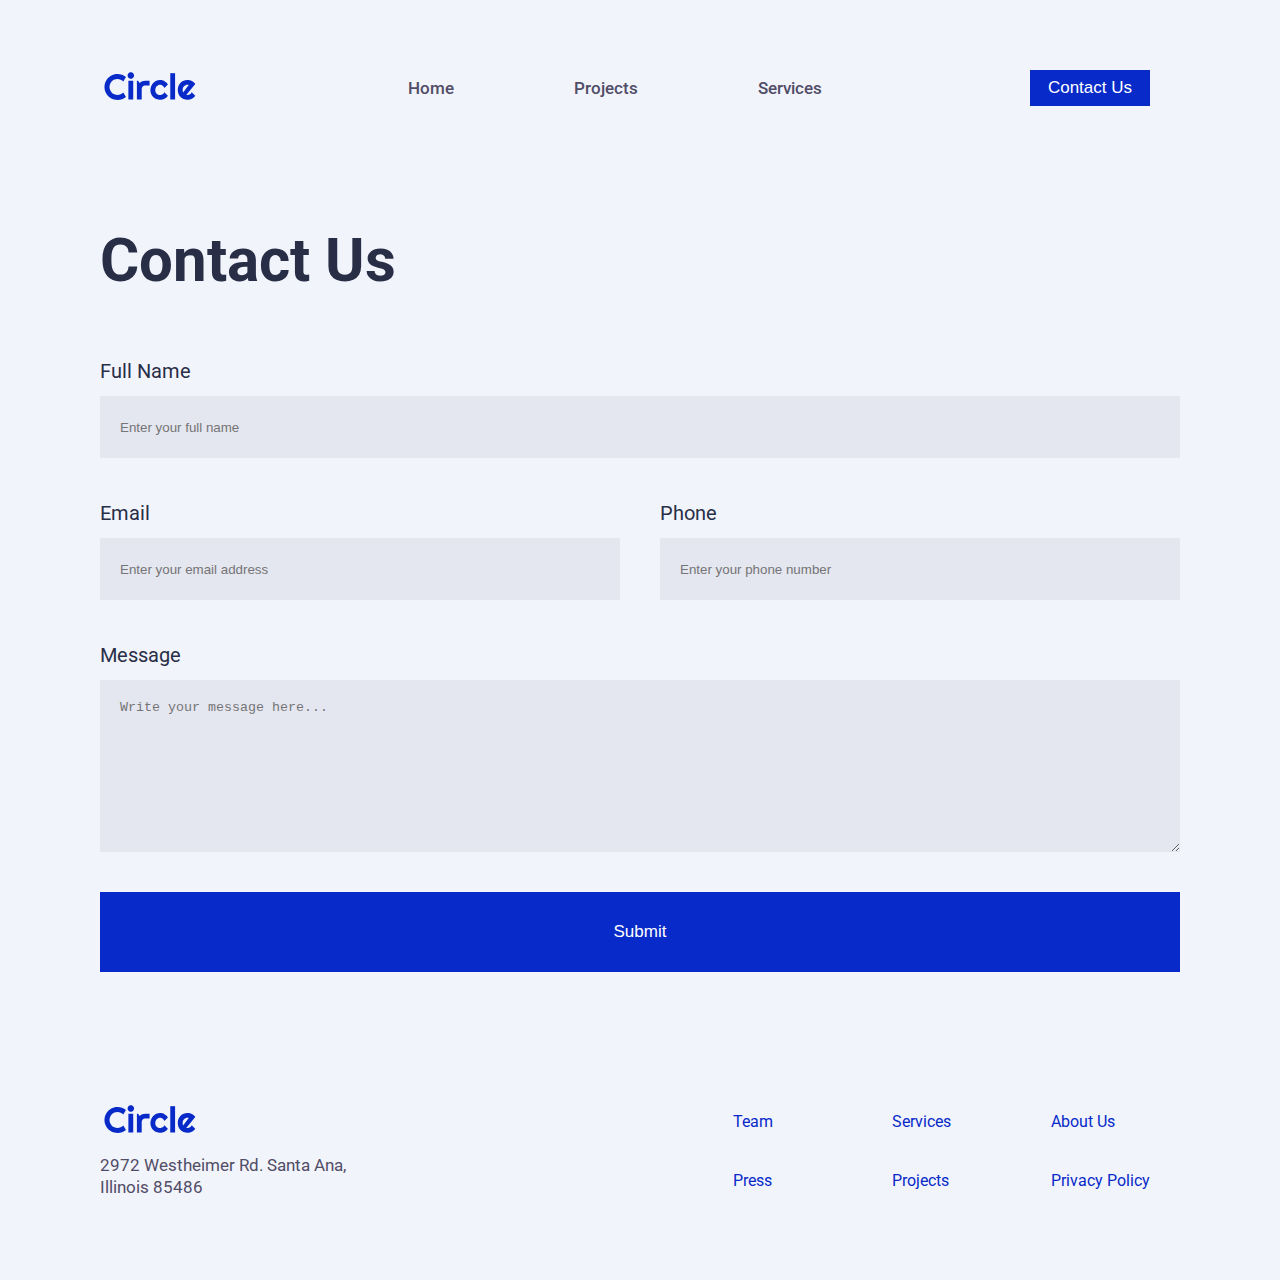
==== html/contact.html @ 30a1190a "Contact.html completed (html and css)" ====
<!DOCTYPE html>
<html lang="en">
<head>
    <meta charset="UTF-8">
    <meta http-equiv="X-UA-Compatible" content="IE=edge">
    <meta name="viewport" content="width=device-width, initial-scale=1.0">
    <title>Mid-Term Project_Contact page_Bérenger Humeau</title>
    <link rel="stylesheet" href="/css/style.css" />

</head>
<body>
    <!-- Nav bar section -->
    <nav class="nav-bar">
        <div>
          <a class="nav-link" href="/html/index.html">
            <img class="circle-logo" src="/images/logos/circle.svg" alt="Circle logo" />
          </a>
        </div>
        <ul class="nav-menu">
          <li class="nav-menu-item headline-medium">
            <a class="nav-link" href="/html/index.html">Home</a>
          </li>
          <li class="nav-menu-item headline-medium">
            <a class="nav-link" href="/html/projects.html">Projects</a>
          </li>
          <li class="nav-menu-item headline-medium">
            <a class="nav-link" href="/html/services.html">Services</a>
          </li>
        </ul>
        <div class="burger">
          <span class="burger-bar"></span>
          <span class="burger-bar"></span>
          <span class="burger-bar"></span>
        </div>
        <div class="nav-contact">
          <a href="/html/contact.html">
            <button class="btn contact-btn">Contact Us</button>
          </a>
        </div>
      </nav>
  
      <!-- Section 1 - Contact Form section -->
      <section class="contact-us-section">
        <h1>Contact Us</h1>
        <form action="" method="" class="contact-us-form">
            <div class="contact-us-input-div">
                <label class="body-regular" for="name">Full Name</label>
                <input class="contact-us-input-short contact-us-input-content" type="text" name="name" id="name" placeholder="Enter your full name" required>
            </div>
            <div class="contact-us-email-phone">
                <div class="contact-us-input-div">
                    <label class="body-regular" for="email">Email</label>
                    <input class="contact-us-input-short contact-us-input-content" type="email" name="email" id="email" placeholder="Enter your email address" required>
                </div>
                <div class="contact-us-input-div">
                    <label class="body-regular" for="phone">Phone</label>
                    <input class="contact-us-input-short contact-us-input-content" type="tel" name="phone" id="phone" placeholder="Enter your phone number" required>
                </div>
            </div>
            <div class="contact-us-input-div">
                <label class="body-regular" for="message">Message</label>
                <textarea class="contact-us-input-content" name="message" id="message" cols="30" rows="10" placeholder="Write your message here..." required></textarea>
            </div>
            <input class="btn submit-btn" type="submit" value="Submit">
        </form>
      </section>

      <!-- Footer section -->
      <footer class="footer-section">
        <div class="footer-company">
          <img class="circle-logo" src="/images/logos/circle.svg" alt="Circle logo" />
          <div class="company-address">
            <p class="address-line-1 headline-regular">2972 Westheimer Rd. Santa Ana,</p>
            <p class="address-line-2 headline-regular">Illinois 85486</p>
          </div>
        </div>
        <div class="footer-links">
            <a class="individual-footer-link" href="#">Team</a>
            <a class="individual-footer-link" href="#">Services</a>
            <a class="individual-footer-link" href="#">About Us</a>
            <a class="individual-footer-link" href="#">Press</a>
            <a class="individual-footer-link" href="#">Projects</a>
            <a class="individual-footer-link" href="#">Privacy Policy</a>
        </div>
    <script type="text/javascript" src="/js/contact.js"></script>
</body>
</html>
---- css/style.css ----
@import url('https://fonts.googleapis.com/css2?family=Roboto:ital,wght@0,400;0,500;0,700;1,400;1,500;1,700&display=swap');

body {
  background-color: #f2f4fc;
  font-family: "Roboto", sans-serif;
  margin: 0;
  padding: 0;
  color: #514d67;
}

a {
  text-decoration: none;
  color: #072ac8;
  cursor: pointer;
  margin: 30px;
}

.btn {
  background-color: #072ac8;
  border: none;
  color: #ffffff;
  font-size: 17px;
  font-weight: 500;
  padding: 8px 18px;
}

.btn:hover {
  background-color: #292e47;
  cursor: pointer;
}

.circle-logo{
  height: 30px;
  width: 100px;
}


/*--------------------------------------FONT styles, weight ...----------------------------------------*/
h1 {
  color: #292e47;
  font-size: 60px;
  font-weight: 700;
  line-height: 70px;
  margin: 0;
}

h2 {
  font-size: 50px;
  font-weight: 700;
  line-height: 58px;
  margin: 0;
}

h3 {
  color: #292e47;
  font-size: 40px;
  font-weight: 700;
  line-height: 46px;
  margin: 0;
}

h4 {
  font-size: 24px;
  font-weight: 700;
  line-height: 28px;
  margin: 0;
}

.body-regular {
  color: #292e47;
  font-size: 20px;
  font-weight: 400;
  line-height: 30px;
  margin: 0;
}

.body-medium {
  font-size: 24px;
  font-weight: 500;
  line-height: 28px;
  margin: 0;
}

.headline-medium {
  font-size: 17px;
  font-weight: 500;
  line-height: 22px;
  margin: 0;
}

.headline-regular {
  font-size: 17px;
  font-weight: 400;
  line-height: 22px;
  margin: 0;
}

.caption2-regular {
  font-size: 13px;
  font-weight: 400;
  line-height: 16px;
  margin: 0;
}

/*--------------------------------------NAV SECTION----------------------------------------*/
.burger {
  display: none;
  cursor: pointer;
}

.burger-bar {
  background-color: #292e47;
  display: block;
  margin: 5px auto;
  height: 3px;
  width: 25px;
}

.nav-bar {
  display: flex;
  align-items: center;
  justify-content: space-between;
  margin: 70px 100px 70px 70px;
  transition: 0.3s ease-in-out;
  /*Look for some transition / animation to get a X to close the burger menu*/
}

.nav-link,
.nav-link:active {
  color: inherit;
  transition: 0.5s ease;
}

.nav-menu > li > a:hover {
  color: #072ac8;
}

.nav-menu {
  list-style-type: none;
  padding: 0;
  margin: 0;
  display: flex;
  align-items: center;
  justify-content: space-around;
  gap: 60px;
}

/*--------------------------------------SECTION 1 - HERO SECTION----------------------------------------*/
.hero-images {
  max-width: 50%;
  position: relative;
}

.hero-img {
  height: auto;
  max-width: 100%;
}

.card-img {
  position: absolute;
  max-width: 250px;
  right: 60%;
}

.thumb-img {
  position: absolute;
  height: auto;
  max-width: 230px;
  left: 70%;
  top: 75%;
}

.hero-section {
  display: flex;
  align-items: center;
  margin: 50px 100px;
  padding-top: 50px;
  gap: 60px;
}

.hero-article {
  display: flex;
  flex-direction: column;
  align-content: center;
  max-width: 50%;
  gap: 40px;
}

.hero-article-links {
  display: flex;
  align-items: baseline;
  gap: 40px;
}

/*--------------------------------------SECTION 2 - LOGO SECTION----------------------------------------*/
.logo-section {
  display: grid;
  grid-template-columns: repeat(5, 1fr);
  margin: 100px;
}

/*--------------------------------------SECTION 3 - PROJECT SECTION----------------------------------------*/
.project-section {
  margin: 200px 100px;
}

.project-section h3 {
  margin-bottom: 70px;
}

.project-div {
  display: flex;
  flex-flow: wrap;
  gap: 30px;
}

.individual-project {
  background-color: #ffffff;
  display: flex;
  flex-direction: column;
}

.individual-project .body-medium {
  margin: 30px 30px 10px;
}

.individual-project .headline-regular {
  margin-left: 30px;
}

.project-img {
  height: 240px;
  width: 340px;
  object-fit: cover;
}

/*--------------------------------------SECTION 4 - TESTIMONIAL SECTION----------------------------------------*/
.testimonial-section {
  background-color: #292e47;
  background-image: url("/images/testimonial-section/orbit.png");
  background-position: center;
  background-size: contain;
  height: 600px;
  max-width: 95%;
  margin: 0px auto 200px;
  position: relative;
}

.testimonial-author {
  display: flex;
  align-items: center;
  gap: 10px;
}

.testimonial-container {
  display: flex;
  flex-direction: column;
  align-items: center;
  justify-content: center;
  gap: 130px;
  height: 100%;
  max-width: 55%;
  margin: auto;
}

.testimonial-emoji {
  position: absolute;
  height: 100px;
  width: 100px;
}

.emoji-top-left {
  left: 7%;
  bottom: 75%;
}

.emoji-bottom-left {
  left: 7%;
  bottom: 18%;
}

.emoji-top-right {
  left: 82%;
  bottom: 75%;
}

.emoji-bottom-right {
  left: 82%;
  bottom: 18%;
}

.testimonial-profile-img {
  height: 50px;
  width: 50px;
  border-radius: 50%;
}

.testimonial-section h3 {
  color: #f4f6fc;
  text-align: center;
}

.testimonial-section .body-medium {
  color: #ffc600;
  text-align: center;
}

.testimonial-section .headline-regular {
  color: #a2d6f9;
}

.testimonial-section .caption2-regular {
  color: #f4f6fc;
}

/*--------------------------------------SECTION 5 - SERVICE SECTION----------------------------------------*/
.services-section {
  margin: 200px 100px;
}

.services-section .body-medium {
  color: #292e47;
  margin: 0px 30px;
}

.services-section .headline-regular {
  color: #6B708D;
  margin: 10px 30px 0px;
}

.services-section h3 {
  margin-bottom: 70px;
}

.services-div {
  display: flex;
  flex-flow: wrap;
  gap: 30px;
}

.individual-service {
  background-color: #ffffff;
  display: flex;
  flex-direction: column;
  width: 31%;
}

.services-image {
  background-color: #ECF7FF;
  background-repeat: no-repeat;
  background-position: center;
  border-radius: 50%;
  height: 80px;
  width: 80px;
  margin: 40px 30px;
}

.service-img-1 {
  background-image: url("/images/services-section/1.svg");
}

.service-img-2 {
  background-image: url("/images/services-section/2.svg");
}

.service-img-3 {
  background-image: url("/images/services-section/3.svg");
}


/*--------------------------------------SECTION 6 - SUBSCRIBE SECTION----------------------------------------*/
.subscribe-section{
  background-color: #FFC600;
  height: 450px;
  max-width: 95%;
  margin: 0px auto 200px;
  display: flex;
  flex-direction: column;
  align-items: center;
  justify-content: center;
  text-align: center;
}

.email-div{
  background-color: #ffffff;
  height: 70px;
  width: 380px;
  display: flex;
  align-items: center;
  gap: 10px;
}

.email-img{
  height: 30px;
  width: 30px;
  margin-left: 20px;
}

.email-input{
  border: none;
  height: 95%;
  width: 90%;
}

.subscribe-form{
  display: flex;
  gap: 20px;
}

.subscribe-btn{
  padding: 15px 60px;
}

.subscribe-text{
  margin: 20px 0px 50px;
}

/*----------------------------------------CONTACT US PAGE - MAIN SECTION-------------------------------------------*/
.contact-us-section{
  margin: 120px 100px;
}

.contact-us-form{
  display: flex;
  flex-direction: column;
  margin-top: 60px;
  gap: 40px;
}

.contact-us-email-phone{
  display: flex;
  gap: 40px;
}

.contact-us-input-div{
  display: flex;
  flex-direction: column;
  width: 100%;
  gap: 10px;
}

.contact-us-input-content{
  background-color: rgba(107, 112, 141, 0.1);
  border: none;
  padding-left: 20px;
}

.contact-us-input-div textarea{
  padding-top: 20px;
}

.contact-us-input-short{
  height: 60px;
}

.submit-btn{
  height: 80px;
}


/*----------------------------------------FOOTER SECTION-------------------------------------------*/
.footer-section{
  display: flex;
  justify-content: space-between;
  align-items: center;
  margin: 70px 100px;
}

.footer-company{
  display: flex;
  flex-direction: column;
  gap: 20px;
}

.footer-links{
  display: grid;
  grid-template-columns: repeat(3, 2fr);
}

.individual-footer-link{
  margin: 20px 30px;
}




/*------------------------------------------------- MEDIA QUERIES Mobile 1024px----------------------------------------------*/
@media (max-width: 1024px) {
  /*---NAV SECTION---*/
  .burger {
    display: block;
  }

  .burger.active .burger-bar:nth-child(2) {
    opacity: 0;
  }

  .burger.active .burger-bar:nth-child(1) {
    transform: translateY(8px) rotate(45deg);
  }

  .burger.active .burger-bar:nth-child(3) {
    transform: translateY(-8px) rotate(-45deg);
  }

  .nav-menu {
    background-color: #f2f4fc;
    position: fixed;
    left: -100%;
    top: 175px;
    flex-direction: column;
    text-align: center;
    transition: 0.3s;
    width: 100%;
    gap: 16px;
    padding-bottom: 25px;
  }

  .nav-menu.active {
    left: 0;
  }

  .nav-contact {
    display: none;
  }

  .nav-bar {
    margin: 50px 50px;
  }

  /*---SECTION 1 - HERO SECTION---*/
  .hero-section {
    flex-flow: wrap;
    margin: 50px 50px;
  }

  .hero-article {
    max-width: 100%;
    align-items: center;
    text-align: center;
  }

  .hero-images {
    max-width: 100%;
  }

  /*---SECTION 2 - LOGO SECTION---*/
  .logo-section {
    flex-wrap: wrap;
    margin: 120px 50px;
    gap: 100px;
  }

  .logo-amazon {
    display: none;
  }

  .logo-airbnb {
    grid-column: 2 / 3;
    grid-row: 1;
  }

  .logo-google {
    grid-column: 4 / 5;
    grid-row: 1;
  }

  .logo-microsoft {
    grid-column: 2 / 3;
    grid-row: 2;
  }

  .logo-fedex {
    grid-column: 4 / 5;
    grid-row: 2;
  }

/*---SECTION 3 - PROJECT SECTION---*/
  .project-section {
    margin: 130px 50px;
  }

  .project-section h3 {
    margin-bottom: 50px;
  }

/*---SECTION 4 - TESTIMONIAL SECTION---*/
  .testimonial-section {
    margin-bottom: 100px;
  }


/*---SECTION 5 - SERVICE SECTION---*/
.services-section{
  margin: 100px 50px;
}

.services-section h3 {
  margin-bottom: 50px;
}

.individual-service {
  width: 45%;
}

/*---SECTION 6 - SUBSCRIBE SECTION---*/
.subscribe-section{
  margin: 0px auto 80px;
}

/*---FOOTER SECTION---*/
.footer-section{
  margin: 50px 40px;
  justify-content: space-around;
}

}

/*------------------------------------------------- MEDIA QUERIES Mobile max-width 760px----------------------------------------------*/
@media (max-width: 760px) {
  /*---SECTION 4 - TESTIMONIAL SECTION---*/
  .testimonial-container {
    gap: 90px;
    max-width: 90%;
  }

  .testimonial-emoji {
    display: none;
  }

  .testimonial-section {
    max-width: 100%;
  }

/*---SECTION 5 - SERVICE SECTION---*/
.individual-service {
  width: 100%;
}

/*---SECTION 6 - SUBSCRIBE SECTION---*/
.subscribe-section{
  max-width: 100%;
}

.subscribe-form{
  flex-direction: column;
  gap: 20px;
}

.subscribe-btn{
  height: 70px;
}

/*---CONTACT US PAGE - MAIN SECTION---*/
.contact-us-section{
  margin: 90px 40px;
}

.contact-us-form{
  margin-top: 40px;
  gap: 20px;
}

.contact-us-email-phone{
  display: flex;
  flex-direction: column;
  gap: 20px;
}


/*---FOOTER SECTION---*/
.footer-section{
  flex-flow: wrap;
  justify-content: center;
  margin: 30px 50px 100px;
}

.footer-company{
  align-items: center;
  text-align: center;
  margin-bottom: 20px;
}

.individual-footer-link{
  margin: 10px 30px;
}

}

/*------------------------------------------------- MEDIA QUERIES Mobile max-width 420px----------------------------------------------*/
@media (max-width: 420px) {
  h1 {
    font-size: 40px;
    line-height: 50px;
  }

  /*---NAV SECTION---*/
  .nav-menu {
    top: 110px;
  }

  .nav-bar {
    margin: 30px 30px;
  }

  /*---SECTION 1 - HERO SECTION---*/
  .hero-section {
    flex-flow: wrap;
    margin: 0px 30px;
  }

  .hero-article-links {
    flex-direction: column-reverse;
    align-items: center;
    gap: 20px;
  }

  .card-img {
    display: none;
  }

  .thumb-img {
    display: none;
  }

  /*---SECTION 2 - LOGO SECTION---*/
  .logo-section {
    flex-wrap: wrap;
    margin: 80px 30px;
    gap: 70px;
  }

  .logo-airbnb {
    grid-column: 1 / 2;
  }

  .logo-google {
    grid-column: 2 / 3;
  }

  .logo-microsoft {
    grid-column: 1 / 2;
  }

  .logo-fedex {
    grid-column: 2 / 3;
  }

  /*---SECTION 3 - PROJECT SECTION---*/
  .project-section {
    margin: 90px 30px;
  }

  .project-section h3 {
    font-size: 30px;
    margin-bottom: 30px;
    text-align: center;
  }

  .project-img {
    max-width: 100%;
  }

/*---SECTION 5 - SERVICES SECTION---*/
.services-section{
  margin: 50px 30px;
}

.services-section h3 {
  margin-bottom: 30px;
}

/*---SECTION 6 - SUBSCRIBE SECTION---*/
.subscribe-section{
  margin-bottom: 50px;
}

.email-div{
  width: 95%;
}

.subscribe-btn{
  width: 95%;
}

/*---CONTACT US PAGE - MAIN SECTION---*/
.contact-us-section{
  margin: 90px 30px;
}

.contact-us-form{
  margin-top: 30px;
}

.contact-us-input-div{
  gap: 5px;
}

.submit-btn{
  height: 60px;
}

/*---FOOTER SECTION---*/
.footer-section{
  margin: 30px 50px 50px;
}


}
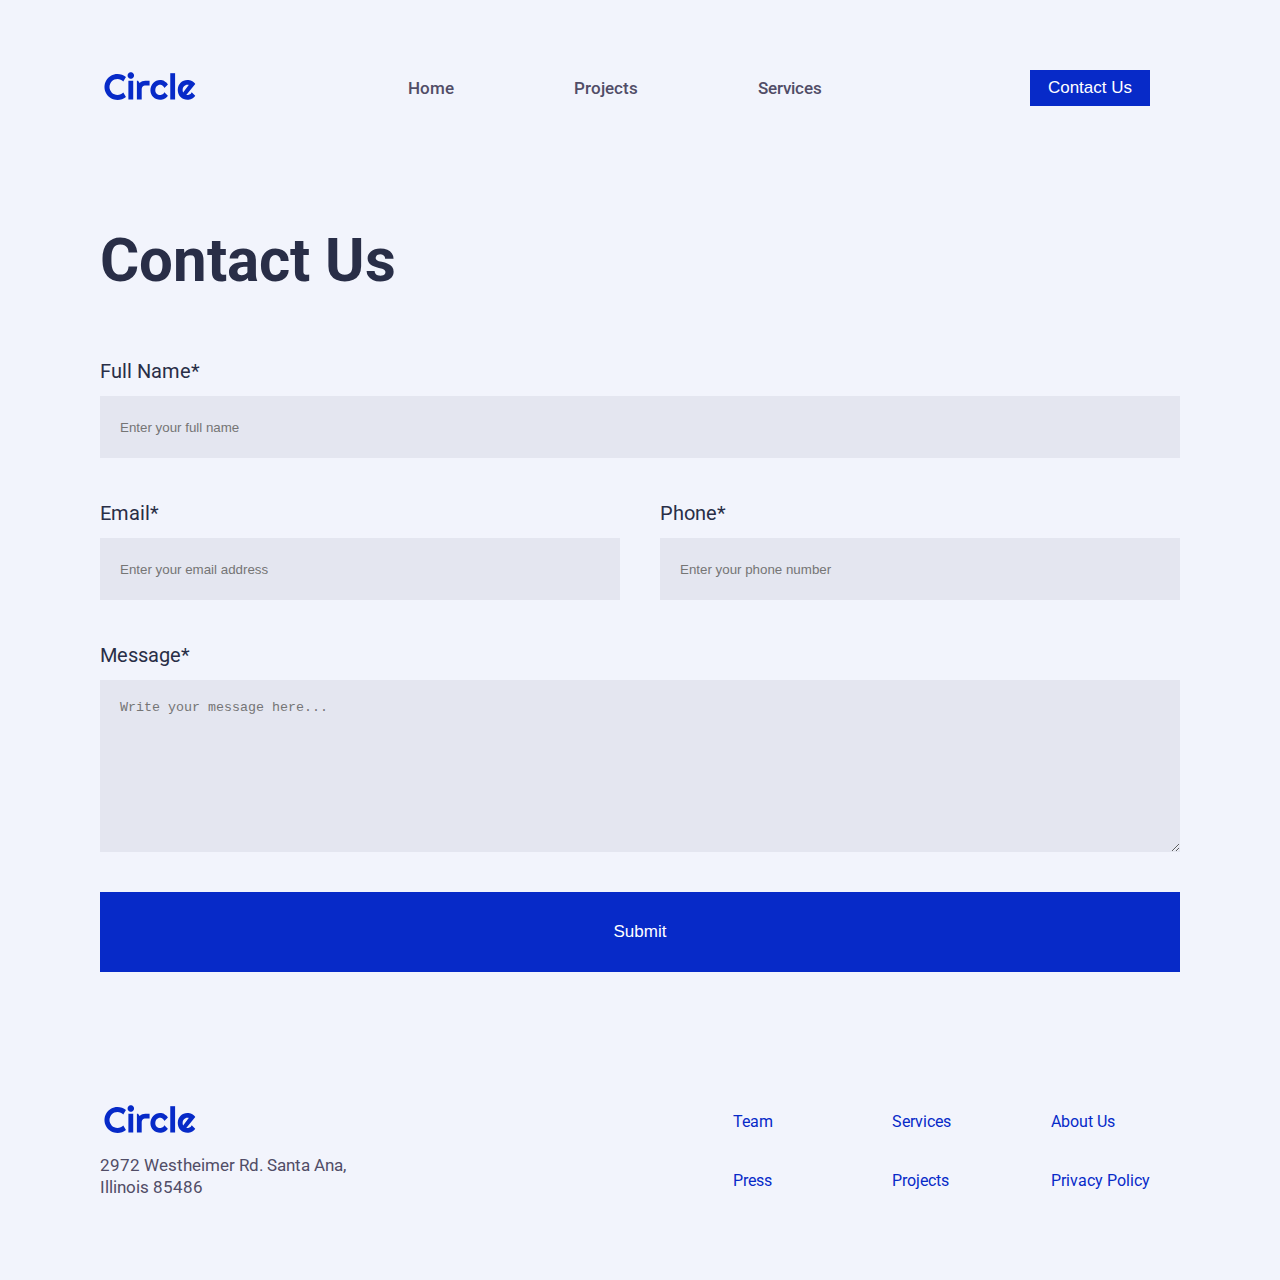
==== commit 9dd22b5e: "HTML and CSS completed for index, projects and contact - JS still pending" ====
--- a/html/contact.html
+++ b/html/contact.html
@@ -17,15 +17,18 @@
           </a>
         </div>
         <ul class="nav-menu">
-          <li class="nav-menu-item headline-medium">
-            <a class="nav-link" href="/html/index.html">Home</a>
-          </li>
-          <li class="nav-menu-item headline-medium">
-            <a class="nav-link" href="/html/projects.html">Projects</a>
-          </li>
-          <li class="nav-menu-item headline-medium">
-            <a class="nav-link" href="/html/services.html">Services</a>
-          </li>
+            <li class="headline-medium">
+              <a class="nav-link" href="/html/index.html">Home</a>
+            </li>
+            <li class="headline-medium">
+              <a class="nav-link" href="/html/projects.html">Projects</a>
+            </li>
+            <li class="headline-medium">
+              <a class="nav-link" href="/html/services.html">Services</a>
+            </li>
+            <li class="nav-menu-contact-item headline-medium">
+              <a class="nav-link" href="/html/contact.html">Contact</a>
+            </li>
         </ul>
         <div class="burger">
           <span class="burger-bar"></span>
@@ -42,23 +45,23 @@
       <!-- Section 1 - Contact Form section -->
       <section class="contact-us-section">
         <h1>Contact Us</h1>
-        <form action="" method="" class="contact-us-form">
+        <form action="" method="post" class="contact-us-form">
             <div class="contact-us-input-div">
-                <label class="body-regular" for="name">Full Name</label>
+                <label class="body-regular" for="name">Full Name*</label>
                 <input class="contact-us-input-short contact-us-input-content" type="text" name="name" id="name" placeholder="Enter your full name" required>
             </div>
             <div class="contact-us-email-phone">
                 <div class="contact-us-input-div">
-                    <label class="body-regular" for="email">Email</label>
+                    <label class="body-regular" for="email">Email*</label>
                     <input class="contact-us-input-short contact-us-input-content" type="email" name="email" id="email" placeholder="Enter your email address" required>
                 </div>
                 <div class="contact-us-input-div">
-                    <label class="body-regular" for="phone">Phone</label>
+                    <label class="body-regular" for="phone">Phone*</label>
                     <input class="contact-us-input-short contact-us-input-content" type="tel" name="phone" id="phone" placeholder="Enter your phone number" required>
                 </div>
             </div>
             <div class="contact-us-input-div">
-                <label class="body-regular" for="message">Message</label>
+                <label class="body-regular" for="message">Message*</label>
                 <textarea class="contact-us-input-content" name="message" id="message" cols="30" rows="10" placeholder="Write your message here..." required></textarea>
             </div>
             <input class="btn submit-btn" type="submit" value="Submit">
@@ -79,7 +82,7 @@
             <a class="individual-footer-link" href="#">Services</a>
             <a class="individual-footer-link" href="#">About Us</a>
             <a class="individual-footer-link" href="#">Press</a>
-            <a class="individual-footer-link" href="#">Projects</a>
+            <a class="individual-footer-link" href="/html/projects.html">Projects</a>
             <a class="individual-footer-link" href="#">Privacy Policy</a>
         </div>
     <script type="text/javascript" src="/js/contact.js"></script>
--- a/css/style.css
+++ b/css/style.css
@@ -1,5 +1,6 @@
 @import url('https://fonts.googleapis.com/css2?family=Roboto:ital,wght@0,400;0,500;0,700;1,400;1,500;1,700&display=swap');
 
+/*--------------------------------------GENERAL STYLING----------------------------------------*/
 body {
   background-color: #f2f4fc;
   font-family: "Roboto", sans-serif;
@@ -35,7 +36,7 @@
 }
 
 
-/*--------------------------------------FONT styles, weight ...----------------------------------------*/
+/*--------------------------------------FONTS----------------------------------------*/
 h1 {
   color: #292e47;
   font-size: 60px;
@@ -101,6 +102,9 @@
   line-height: 16px;
   margin: 0;
 }
+
+
+
 
 /*--------------------------------------NAV SECTION----------------------------------------*/
 .burger {
@@ -144,6 +148,11 @@
   justify-content: space-around;
   gap: 60px;
 }
+
+.nav-menu-contact-item{
+  display: none;
+}
+
 
 /*--------------------------------------SECTION 1 - HERO SECTION----------------------------------------*/
 .hero-images {
@@ -415,6 +424,26 @@
   margin: 20px 0px 50px;
 }
 
+
+/*--------------------------------------PROJECTS PAGE - MAIN PROJECT SECTION----------------------------------------*/
+.main-project-section {
+  margin: 150px 100px;
+}
+
+.main-project-img{
+  height: 470px;
+  width: 100%;
+  margin: 80px auto;
+}
+
+.main-project-theme-date{
+  display: flex;
+  justify-content: space-between;
+  flex-flow: wrap;
+  margin-top: 20px;
+}
+
+
 /*----------------------------------------CONTACT US PAGE - MAIN SECTION-------------------------------------------*/
 .contact-us-section{
   margin: 120px 100px;
@@ -501,6 +530,14 @@
 
   .burger.active .burger-bar:nth-child(3) {
     transform: translateY(-8px) rotate(-45deg);
+  }
+
+  .nav-bar {
+    margin: 50px 55px 50px 25px;
+  }
+  
+  .nav-contact {
+    display: none;
   }
 
   .nav-menu {
@@ -520,12 +557,8 @@
     left: 0;
   }
 
-  .nav-contact {
-    display: none;
-  }
-
-  .nav-bar {
-    margin: 50px 50px;
+  .nav-menu-contact-item{
+    display: block;
   }
 
   /*---SECTION 1 - HERO SECTION---*/
@@ -608,6 +641,27 @@
   margin: 0px auto 80px;
 }
 
+/*---CONTACT US PAGE - MAIN SECTION---*/
+.contact-us-section{
+  margin: 90px 50px;
+}
+
+
+/*---PROJECTS PAGE - MAIN PROJECT SECTION---*/
+.main-project-section {
+  margin: 100px 50px;
+}
+
+.main-project-img{
+  height: 300px;
+  margin: 40px auto;
+}
+
+.main-project-theme-date{
+  margin-top: 10px;
+}
+
+
 /*---FOOTER SECTION---*/
 .footer-section{
   margin: 50px 40px;
@@ -618,6 +672,15 @@
 
 /*------------------------------------------------- MEDIA QUERIES Mobile max-width 760px----------------------------------------------*/
 @media (max-width: 760px) {
+  /*---SECTION 3 - PROJECT SECTION---*/
+  .individual-project{
+    width: 100%;
+  }
+
+  .project-img{
+    width: 100%;
+  }
+  
   /*---SECTION 4 - TESTIMONIAL SECTION---*/
   .testimonial-container {
     gap: 90px;
@@ -653,7 +716,7 @@
 
 /*---CONTACT US PAGE - MAIN SECTION---*/
 .contact-us-section{
-  margin: 90px 40px;
+  margin: 90px 50px;
 }
 
 .contact-us-form{
@@ -700,7 +763,7 @@
   }
 
   .nav-bar {
-    margin: 30px 30px;
+    margin: 30px 40px 30px 15px;
   }
 
   /*---SECTION 1 - HERO SECTION---*/
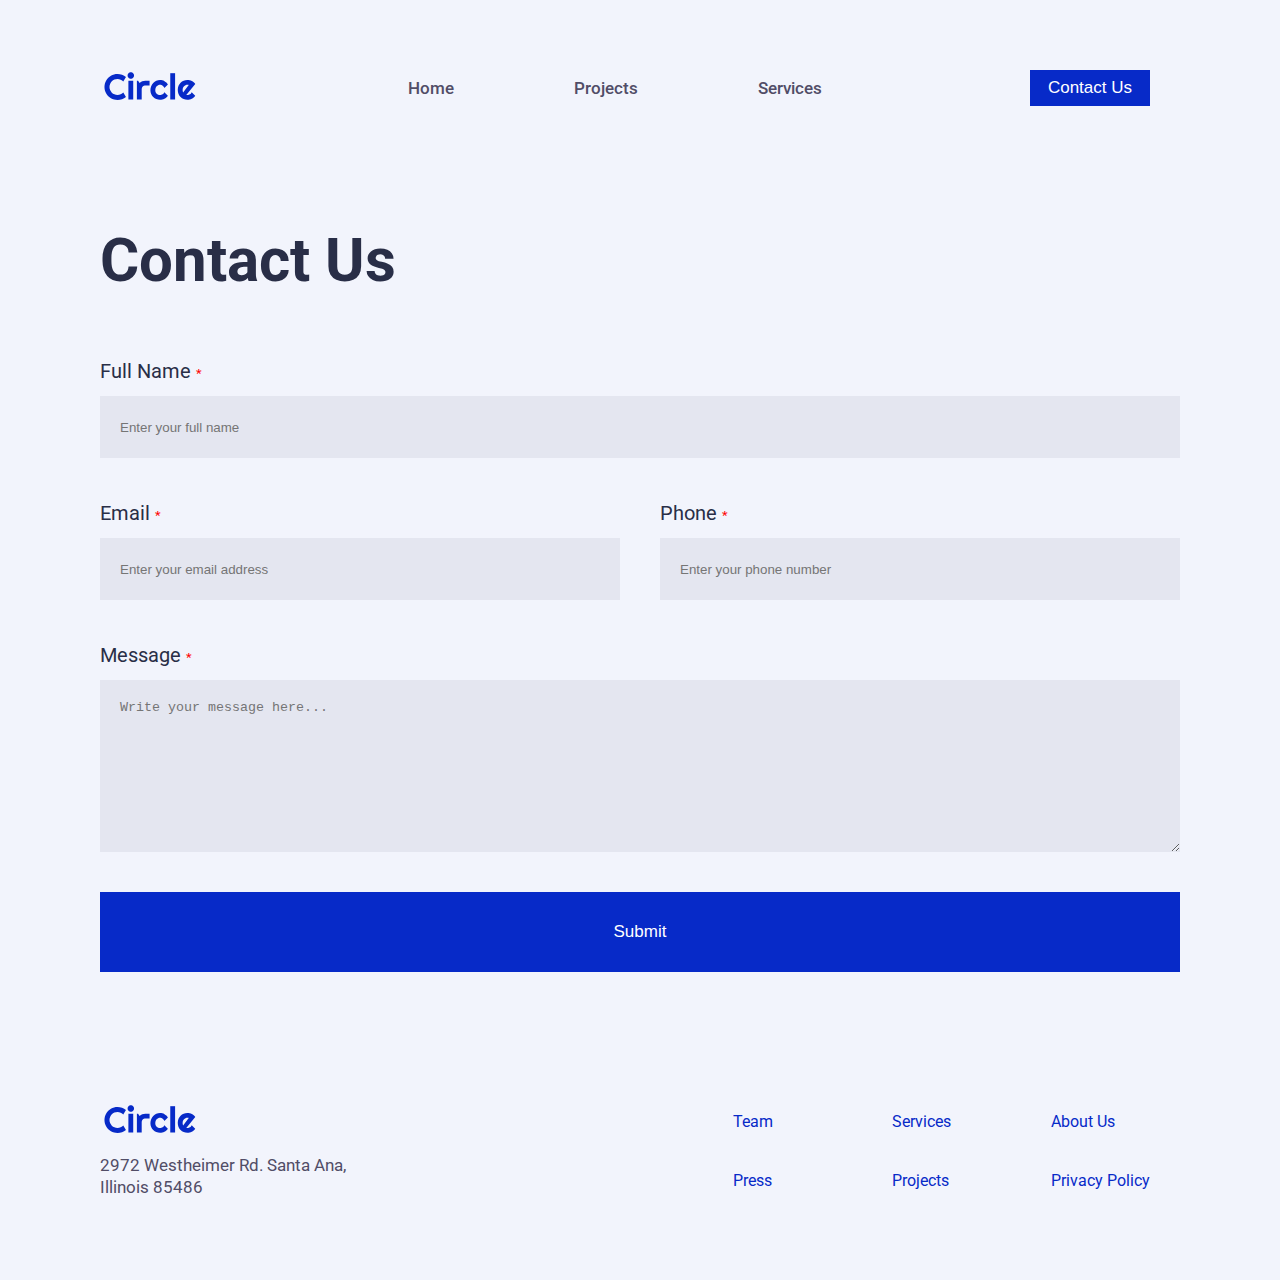
==== commit d47a0e00: "contact.js form validation completed before submit" ====
--- a/html/contact.html
+++ b/html/contact.html
@@ -45,26 +45,26 @@
       <!-- Section 1 - Contact Form section -->
       <section class="contact-us-section">
         <h1>Contact Us</h1>
-        <form action="" method="post" class="contact-us-form">
+        <form action="" method="" class="contact-us-form">
             <div class="contact-us-input-div">
-                <label class="body-regular" for="name">Full Name*</label>
-                <input class="contact-us-input-short contact-us-input-content" type="text" name="name" id="name" placeholder="Enter your full name" required>
+                <label class="body-regular" for="name">Full Name <span class="form-error-message">*</span></label>
+                <input class="contact-us-input-short contact-us-input-content" type="text" name="name" id="name" placeholder="Enter your full name">
             </div>
             <div class="contact-us-email-phone">
                 <div class="contact-us-input-div">
-                    <label class="body-regular" for="email">Email*</label>
-                    <input class="contact-us-input-short contact-us-input-content" type="email" name="email" id="email" placeholder="Enter your email address" required>
+                    <label class="body-regular" for="email">Email <span class="form-error-message">*</span></label>
+                    <input class="contact-us-input-short contact-us-input-content" type="text" name="email" id="email" placeholder="Enter your email address">
                 </div>
                 <div class="contact-us-input-div">
-                    <label class="body-regular" for="phone">Phone*</label>
-                    <input class="contact-us-input-short contact-us-input-content" type="tel" name="phone" id="phone" placeholder="Enter your phone number" required>
+                    <label class="body-regular" for="phone">Phone <span class="form-error-message">*</span></label>
+                    <input class="contact-us-input-short contact-us-input-content" type="tel" name="phone" id="phone" placeholder="Enter your phone number">
                 </div>
             </div>
             <div class="contact-us-input-div">
-                <label class="body-regular" for="message">Message*</label>
-                <textarea class="contact-us-input-content" name="message" id="message" cols="30" rows="10" placeholder="Write your message here..." required></textarea>
+                <label class="body-regular" for="message">Message <span class="form-error-message">*</span></label>
+                <textarea class="contact-us-input-content" name="message" id="message" cols="30" rows="10" placeholder="Write your message here..."></textarea>
             </div>
-            <input class="btn submit-btn" type="submit" value="Submit">
+            <input id="submit-form" class="btn submit-btn" type="submit" value="Submit">
         </form>
       </section>
 
--- a/css/style.css
+++ b/css/style.css
@@ -35,6 +35,15 @@
   width: 100px;
 }
 
+.form-error{
+  border: 1px solid red;
+}
+
+.form-success{
+  border: 1px solid green;
+}
+
+
 
 /*--------------------------------------FONTS----------------------------------------*/
 h1 {
@@ -103,6 +112,13 @@
   margin: 0;
 }
 
+.form-error-message{
+  font-size: 13px;
+  font-weight: 400;
+  line-height: 16px;
+  margin: 0;
+  color: red;
+}
 
 
 
